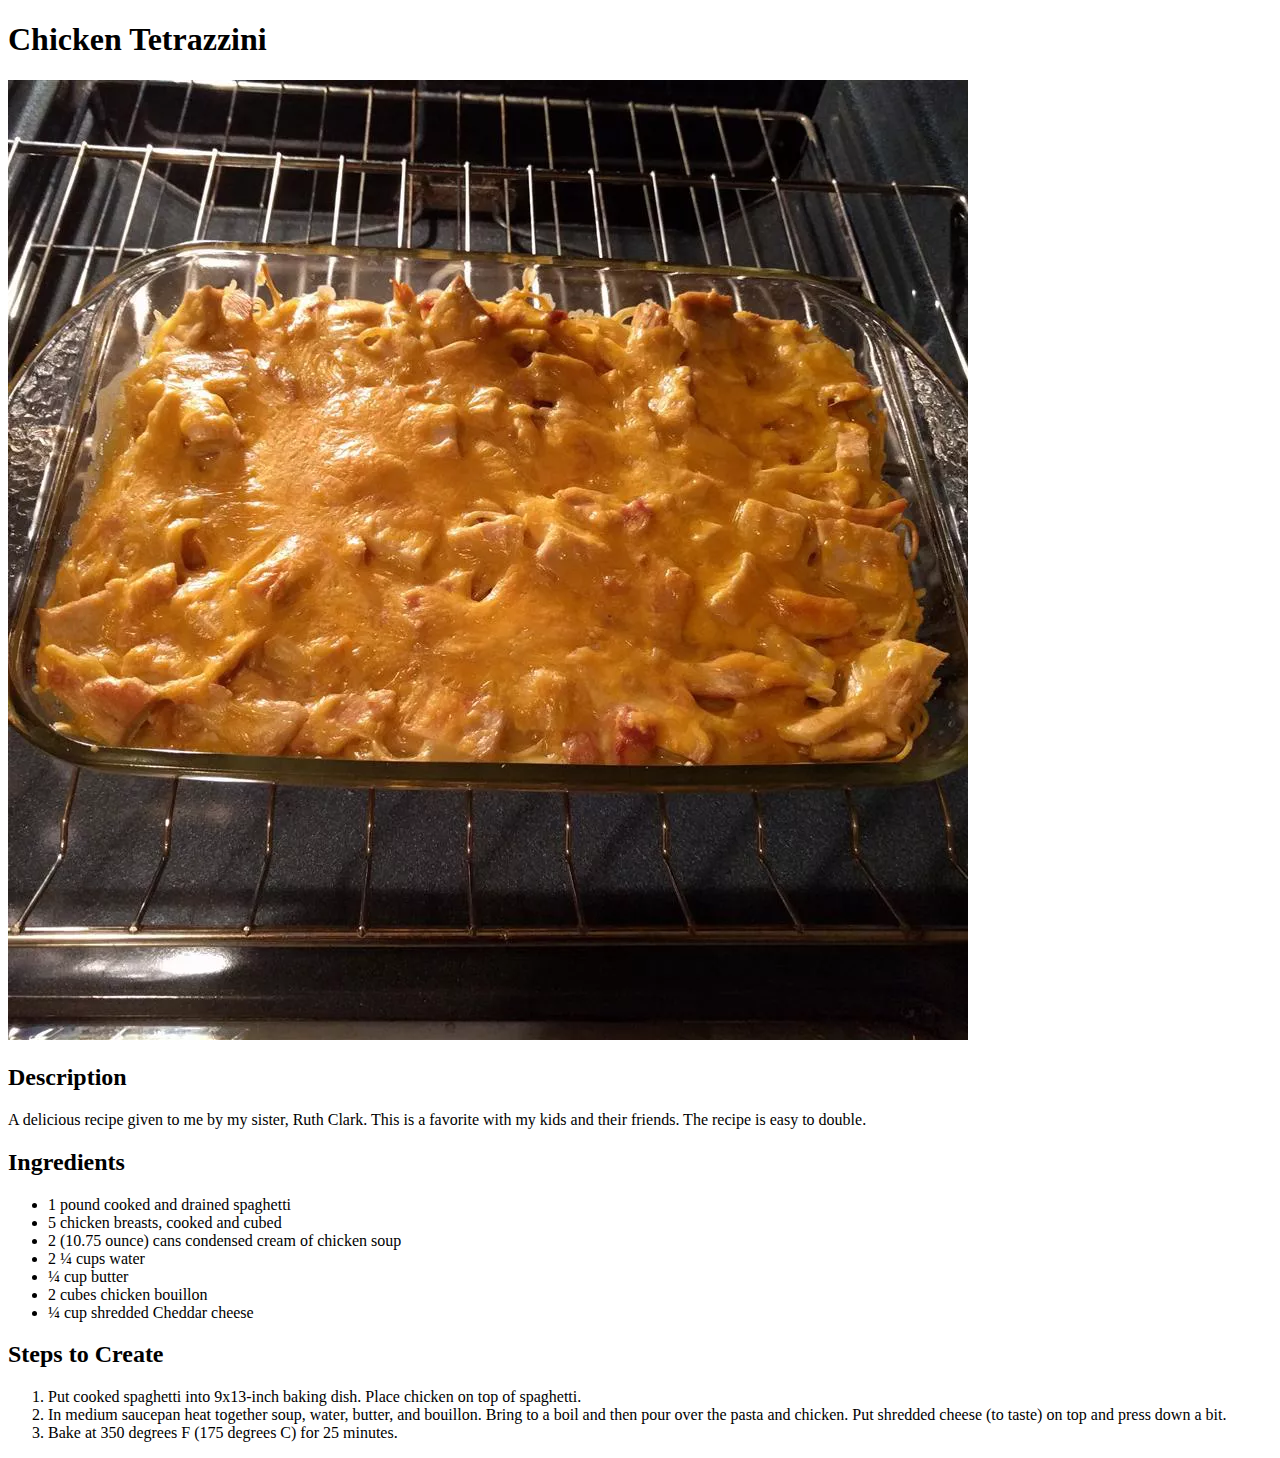
==== chickentetrazzini.html @ a7e74b7c "add image folder in directory add chicken tetrazzini page link on index.html add chicken tetrazzini " ====
<!DOCTYPE html>
<html lang="en">
<head>
    <meta charset="UTF-8">
    <meta http-equiv="X-UA-Compatible" content="IE=edge">
    <meta name="viewport" content="width=device-width, initial-scale=1.0">
    <title>Document</title>
</head>
<body>
  <h1>Chicken Tetrazzini</h1>
      <img src="img/chickentetrazzini.webp">
    <h2>Description</h2>  
      <p> A delicious recipe given to me by my sister, Ruth Clark. This is a favorite with my kids and their friends. The recipe is easy to double.</p>
    
    <h2>Ingredients</h2>
      <ul>
        <li>1 pound cooked and drained spaghetti</li>
        <li>5 chicken breasts, cooked and cubed</li>
        <li>2 (10.75 ounce) cans condensed cream of chicken soup</li>
        <li>2 ¼ cups water</li>
        <li>¼ cup butter</li>
        <li>2 cubes chicken bouillon</li>
        <li>¼ cup shredded Cheddar cheese</li>    
      </ul>
    <h2>Steps to Create</h2>
      <ol>
        <li>Put cooked spaghetti into 9x13-inch baking dish. Place chicken on   top of spaghetti.</li>
        <li> In medium saucepan heat together soup, water, butter, and bouillon. Bring to a boil and then pour over the pasta and chicken. Put shredded cheese (to taste) on top and press down a bit.</li>
        <li>Bake at 350 degrees F (175 degrees C) for 25 minutes.</li>
      </ol>
        
</body>
</html>
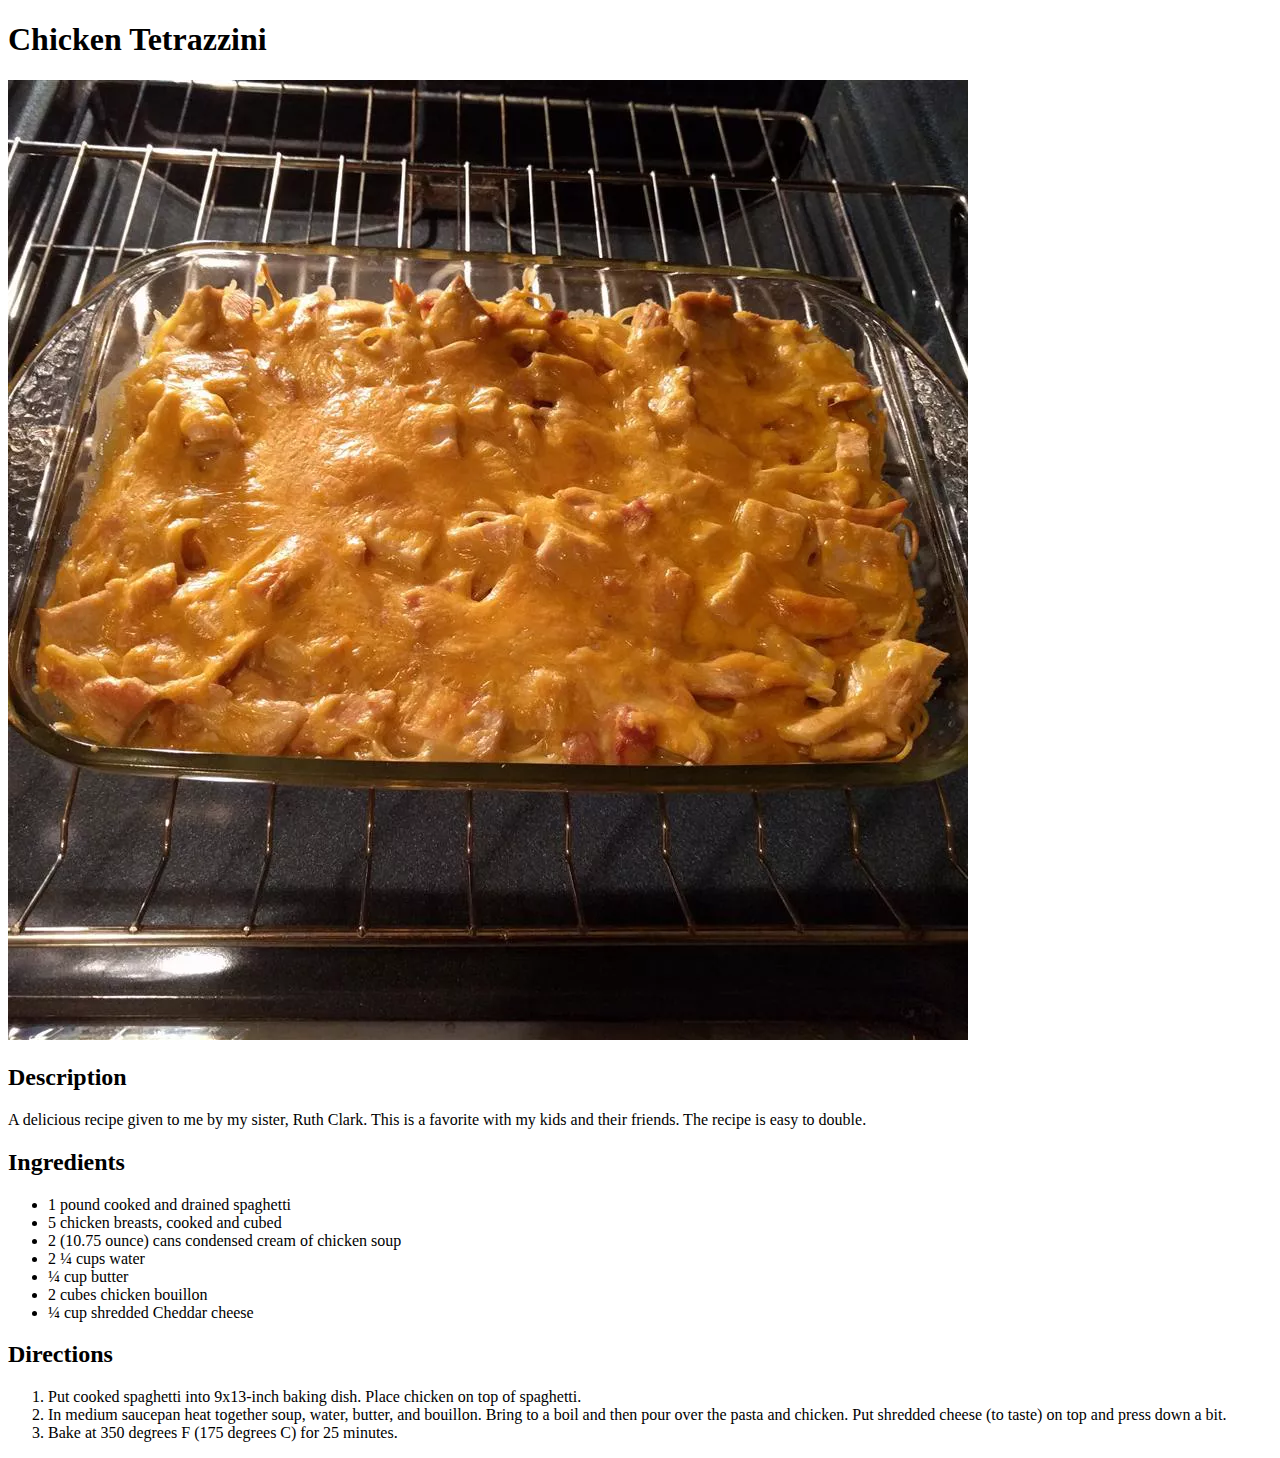
==== commit 6f418b17: "add fancy ramen recipe page and image add lo mein noodles recipe page and image add links to new pag" ====
--- a/chickentetrazzini.html
+++ b/chickentetrazzini.html
@@ -22,7 +22,7 @@
         <li>2 cubes chicken bouillon</li>
         <li>¼ cup shredded Cheddar cheese</li>    
       </ul>
-    <h2>Steps to Create</h2>
+    <h2>Directions</h2>
       <ol>
         <li>Put cooked spaghetti into 9x13-inch baking dish. Place chicken on   top of spaghetti.</li>
         <li> In medium saucepan heat together soup, water, butter, and bouillon. Bring to a boil and then pour over the pasta and chicken. Put shredded cheese (to taste) on top and press down a bit.</li>
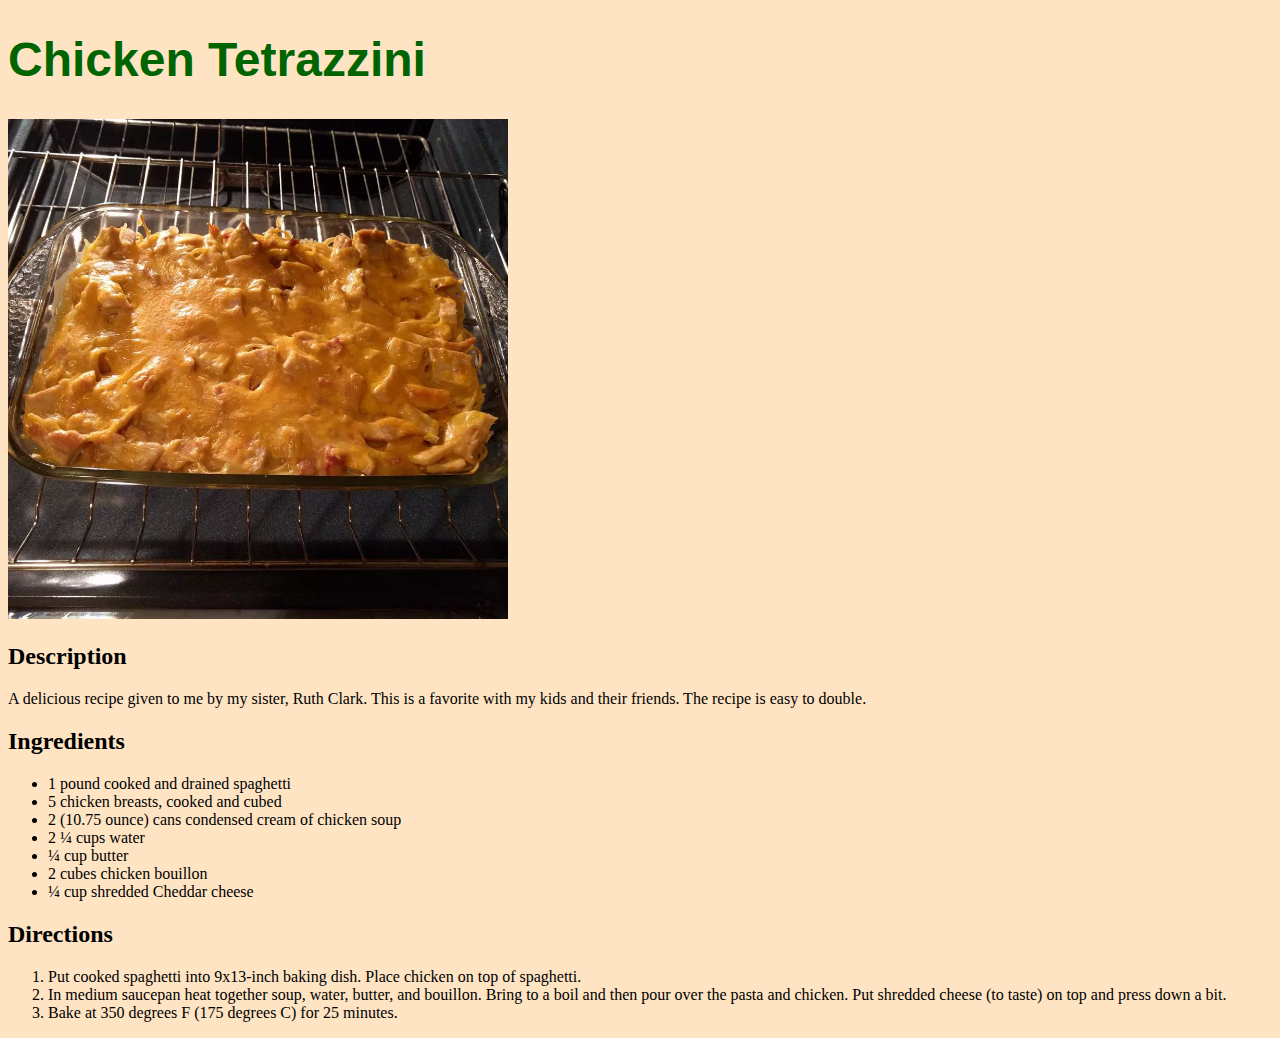
==== commit 8c34390a: "Add CSS Stylesheet" ====
--- a/chickentetrazzini.html
+++ b/chickentetrazzini.html
@@ -4,11 +4,12 @@
     <meta charset="UTF-8">
     <meta http-equiv="X-UA-Compatible" content="IE=edge">
     <meta name="viewport" content="width=device-width, initial-scale=1.0">
-    <title>Document</title>
+    <title>Chicken Tetrazzini</title>
+    <link rel="stylesheet" href="styles.css">
 </head>
 <body>
   <h1>Chicken Tetrazzini</h1>
-      <img src="img/chickentetrazzini.webp">
+      <img src="img/chickentetrazzini.webp" id="tetrazzini">
     <h2>Description</h2>  
       <p> A delicious recipe given to me by my sister, Ruth Clark. This is a favorite with my kids and their friends. The recipe is easy to double.</p>
     
--- a/styles.css
+++ b/styles.css
@@ -0,0 +1,14 @@
+body {
+    background-color: bisque;
+}
+
+h1 {
+    font-size: 3em;
+    font-family:'Lucida Sans', 'Lucida Sans Regular', 'Lucida Grande', 'Lucida Sans Unicode', Geneva, Verdana, sans-serif;
+    color:darkgreen;
+}
+
+img {
+    max-width: 600px;
+    max-height: 500px;
+}